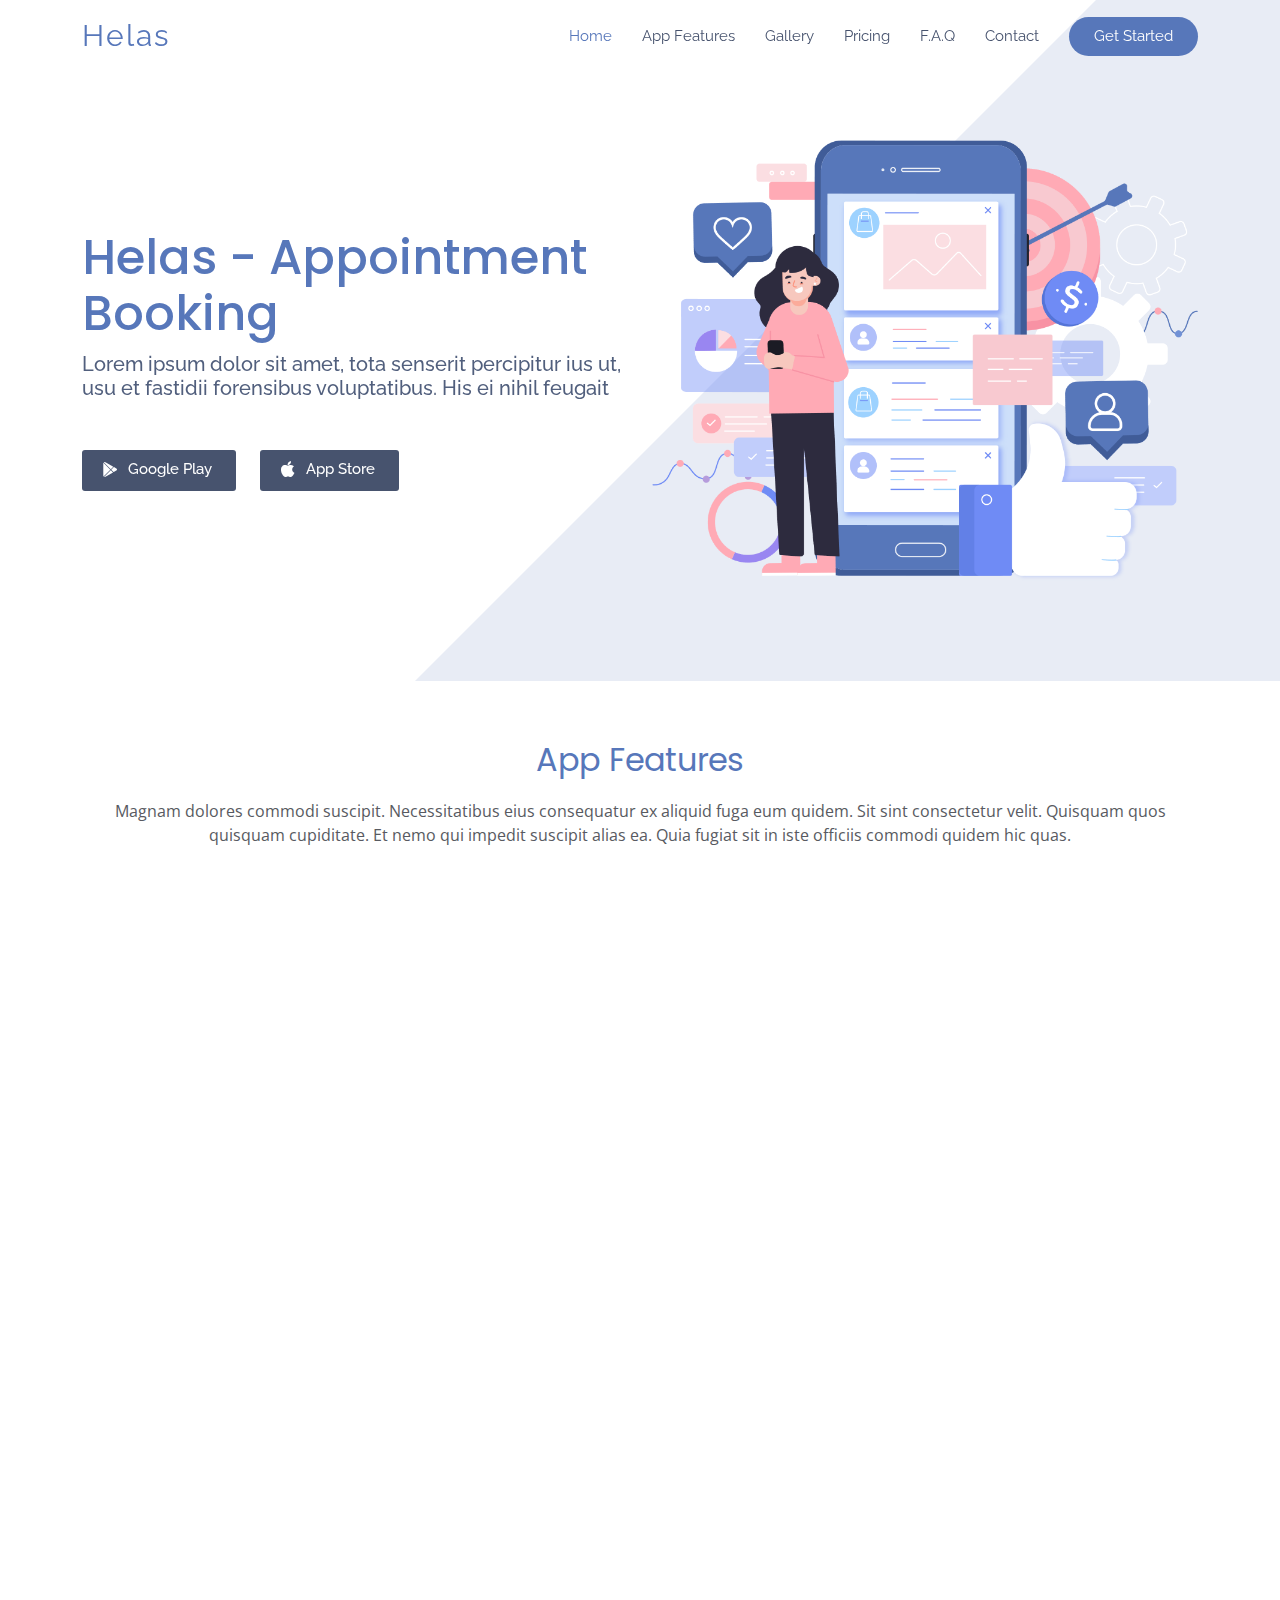
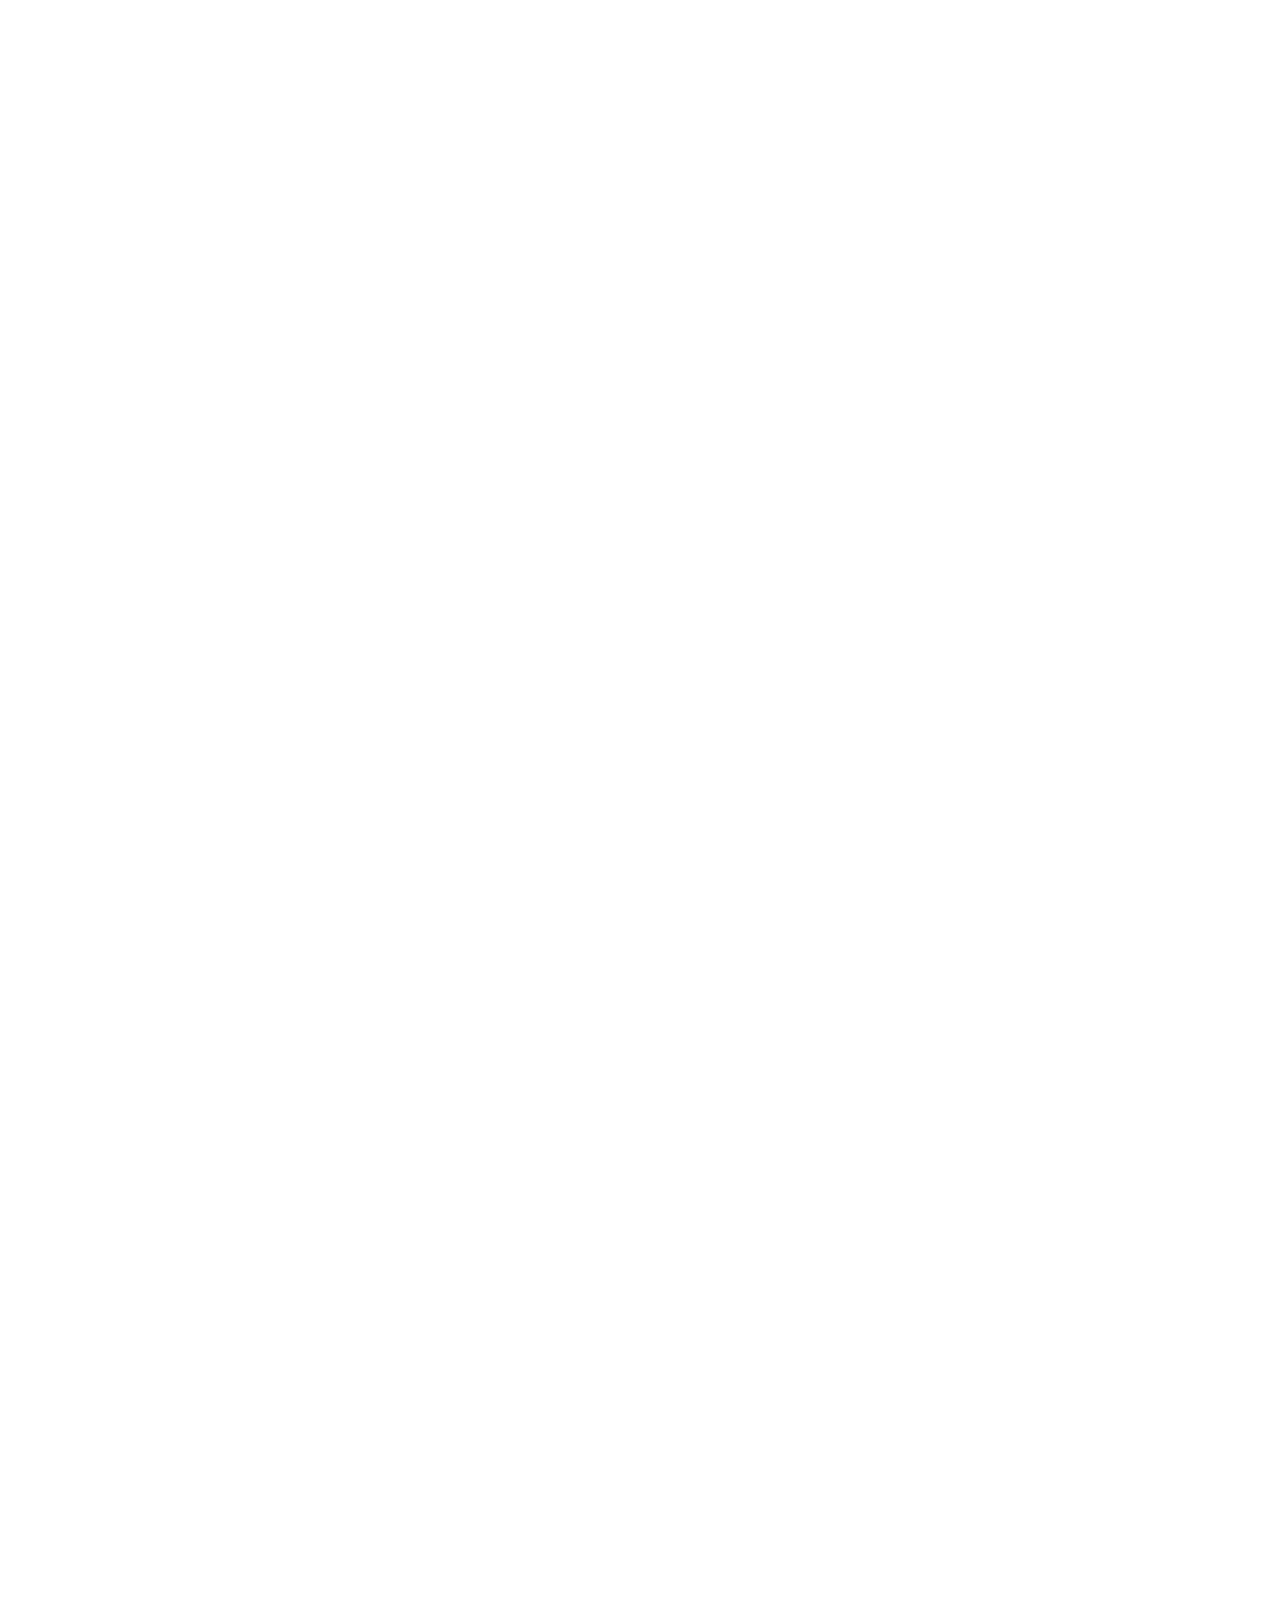
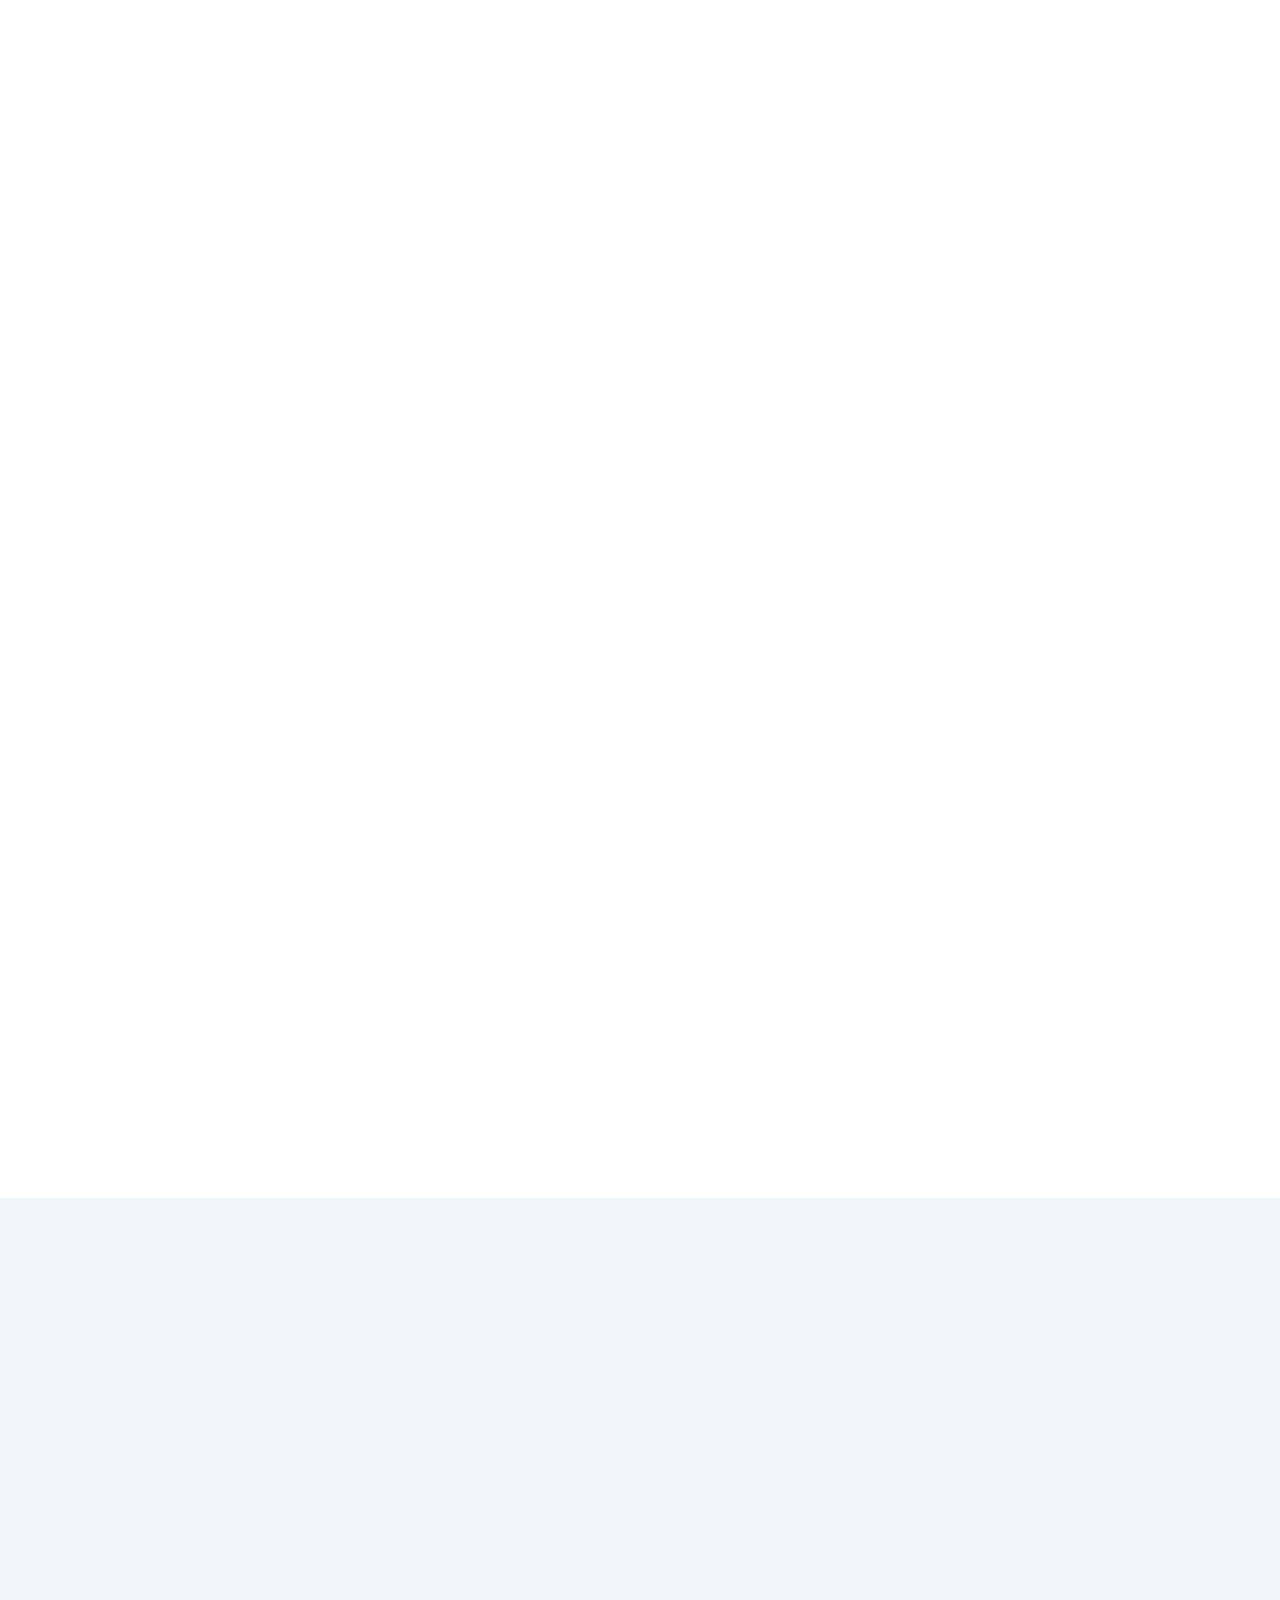
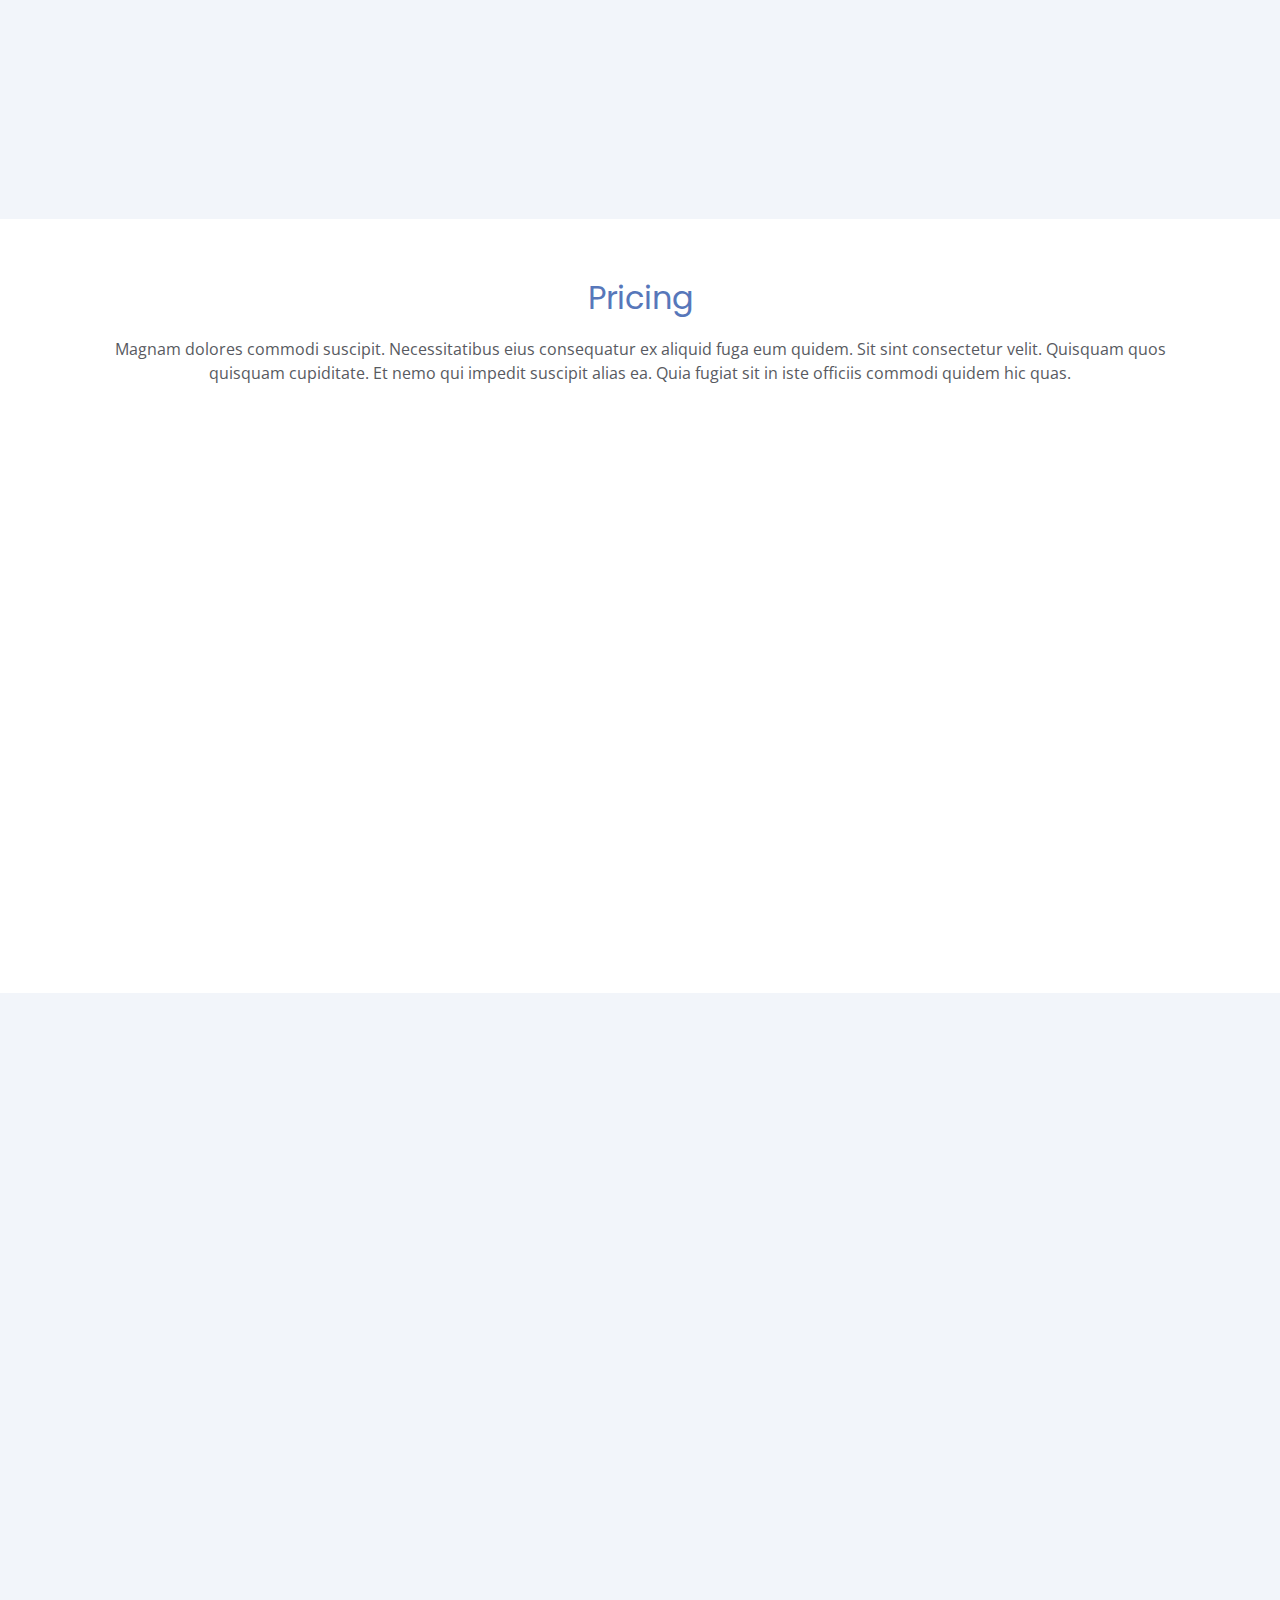
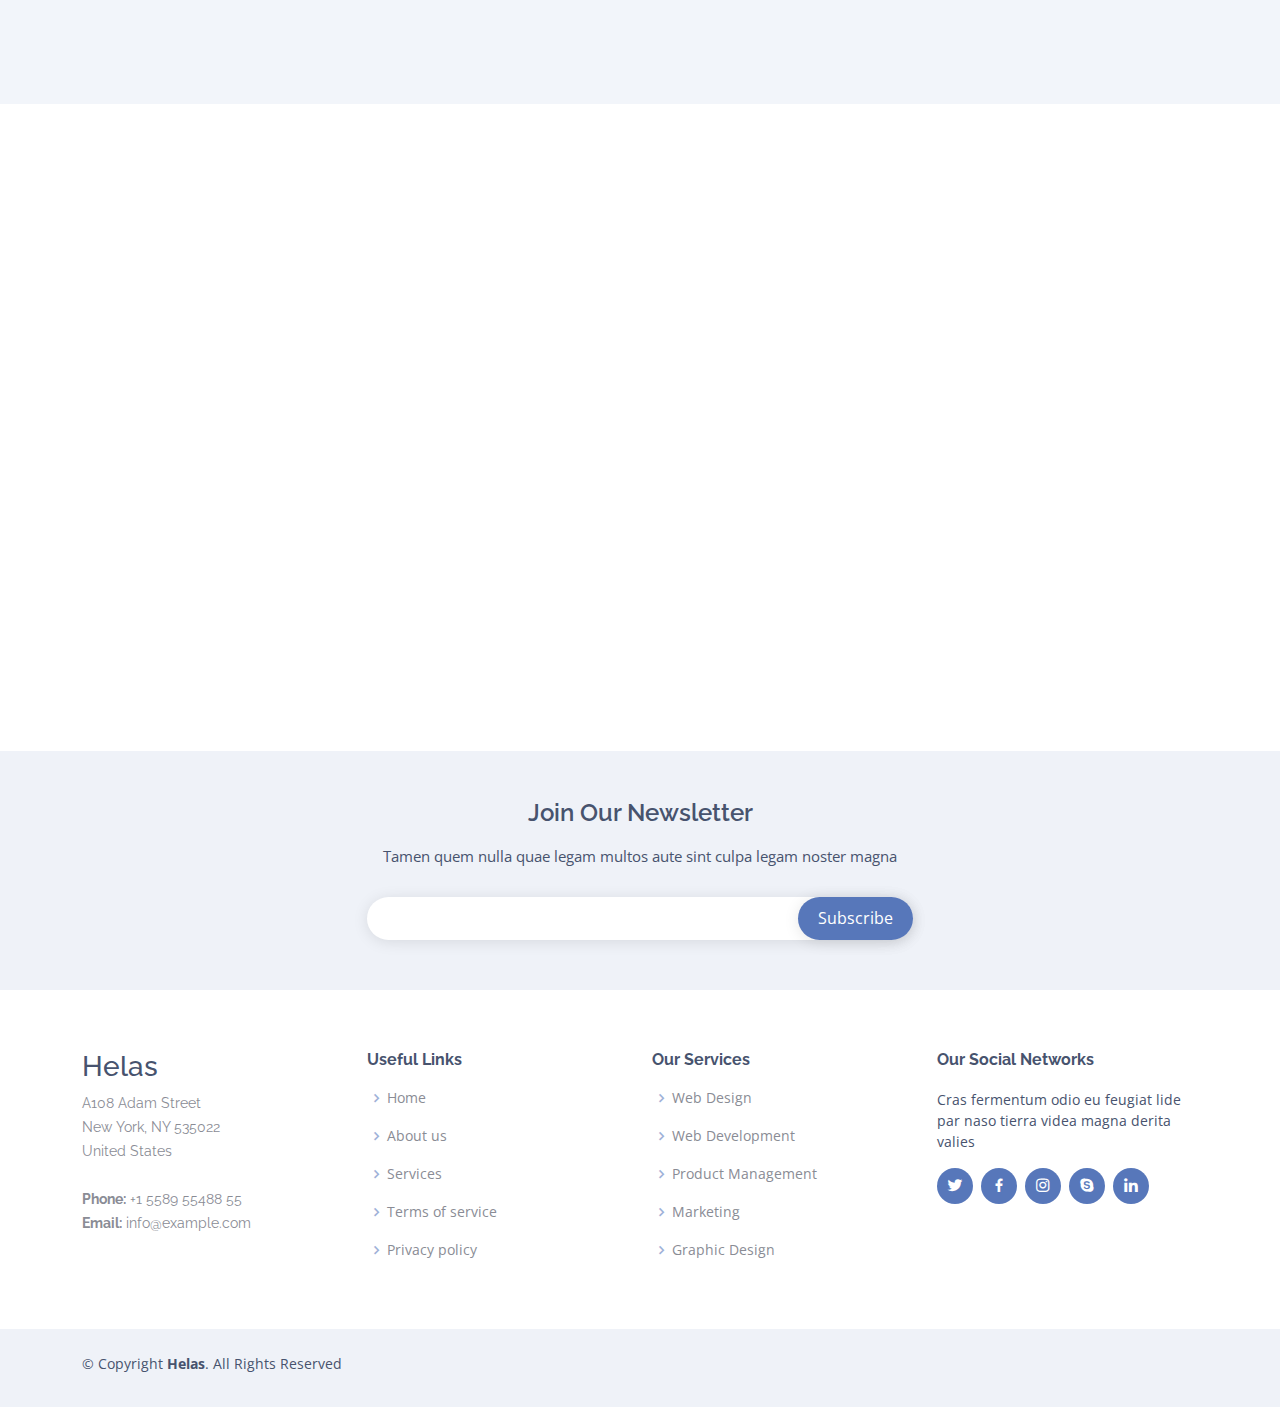
==== index.html @ 165179ce "first commit" ====
<!DOCTYPE html>
<html lang="en">

<head>
  <meta charset="utf-8">
  <meta content="width=device-width, initial-scale=1.0" name="viewport">

  <title>Helas</title>
  <meta content="" name="description">
  <meta content="" name="keywords">

  <!-- Favicons -->
  <link href="assets/img/favicon.png" rel="icon">
  <link href="assets/img/apple-touch-icon.png" rel="apple-touch-icon">

  <!-- Google Fonts -->
  <link href="https://fonts.googleapis.com/css?family=Open+Sans:300,300i,400,400i,600,600i,700,700i|Raleway:300,300i,400,400i,500,500i,600,600i,700,700i|Poppins:300,300i,400,400i,500,500i,600,600i,700,700i" rel="stylesheet">

  <!-- Vendor CSS Files -->
  <link href="assets/vendor/aos/aos.css" rel="stylesheet">
  <link href="assets/vendor/bootstrap/css/bootstrap.min.css" rel="stylesheet">
  <link href="assets/vendor/bootstrap-icons/bootstrap-icons.css" rel="stylesheet">
  <link href="assets/vendor/boxicons/css/boxicons.min.css" rel="stylesheet">
  <link href="assets/vendor/glightbox/css/glightbox.min.css" rel="stylesheet">
  <link href="assets/vendor/swiper/swiper-bundle.min.css" rel="stylesheet">

  <!-- Template Main CSS File -->
  <link href="assets/css/style.css" rel="stylesheet">

  <!-- =======================================================
  * Template Name: Helas - v4.9.1
  * Template URL: https://bootstrapmade.com/free-bootstrap-app-landing-page-template/
  * Author: BootstrapMade.com
  * License: https://bootstrapmade.com/license/
  ======================================================== -->
</head>

<body>

  <!-- ======= Header ======= -->
  <header id="header" class="fixed-top  header-transparent ">
    <div class="container d-flex align-items-center justify-content-between">

      <div class="logo">
        <h1><a href="index.html">Helas</a></h1>
        <!-- Uncomment below if you prefer to use an image logo -->
        <!-- <a href="index.html"><img src="assets/img/logo.png" alt="" class="img-fluid"></a>-->
      </div>

      <nav id="navbar" class="navbar">
        <ul>
          <li><a class="nav-link scrollto active" href="#hero">Home</a></li>
          <li><a class="nav-link scrollto" href="#features">App Features</a></li>
          <li><a class="nav-link scrollto" href="#gallery">Gallery</a></li>
          <li><a class="nav-link scrollto" href="#pricing">Pricing</a></li>
          <li><a class="nav-link scrollto" href="#faq">F.A.Q</a></li>
          <!-- <li class="dropdown"><a href="#"><span>Drop Down</span> <i class="bi bi-chevron-down"></i></a>
            <ul>
              <li><a href="#">Drop Down 1</a></li>
              <li class="dropdown"><a href="#"><span>Deep Drop Down</span> <i class="bi bi-chevron-right"></i></a>
                <ul>
                  <li><a href="#">Deep Drop Down 1</a></li>
                  <li><a href="#">Deep Drop Down 2</a></li>
                  <li><a href="#">Deep Drop Down 3</a></li>
                  <li><a href="#">Deep Drop Down 4</a></li>
                  <li><a href="#">Deep Drop Down 5</a></li>
                </ul>
              </li>
              <li><a href="#">Drop Down 2</a></li>
              <li><a href="#">Drop Down 3</a></li>
              <li><a href="#">Drop Down 4</a></li>
            </ul>
          </li> -->
          <li><a class="nav-link scrollto" href="#contact">Contact</a></li>
          <li><a class="getstarted scrollto" href="#features">Get Started</a></li>
        </ul>
        <i class="bi bi-list mobile-nav-toggle"></i>
      </nav><!-- .navbar -->

    </div>
  </header><!-- End Header -->

  <!-- ======= Hero Section ======= -->
  <section id="hero" class="d-flex align-items-center">

    <div class="container">
      <div class="row">
        <div class="col-lg-6 d-lg-flex flex-lg-column justify-content-center align-items-stretch pt-5 pt-lg-0 order-2 order-lg-1" data-aos="fade-up">
          <div>
            <h1>Helas - Appointment Booking</h1>
            <h2>Lorem ipsum dolor sit amet, tota senserit percipitur ius ut, usu et fastidii forensibus voluptatibus. His ei nihil feugait</h2>
            <a href="#" class="download-btn"><i class="bx bxl-play-store"></i> Google Play</a>
            <a href="#" class="download-btn"><i class="bx bxl-apple"></i> App Store</a>
          </div>
        </div>
        <div class="col-lg-6 d-lg-flex flex-lg-column align-items-stretch order-1 order-lg-2 hero-img" data-aos="fade-up">
          <img src="assets/img/hero-img.png" class="img-fluid" alt="">
        </div>
      </div>
    </div>

  </section><!-- End Hero -->

  <main id="main">

    <!-- ======= App Features Section ======= -->
    <section id="features" class="features">
      <div class="container">

        <div class="section-title">
          <h2>App Features</h2>
          <p>Magnam dolores commodi suscipit. Necessitatibus eius consequatur ex aliquid fuga eum quidem. Sit sint consectetur velit. Quisquam quos quisquam cupiditate. Et nemo qui impedit suscipit alias ea. Quia fugiat sit in iste officiis commodi quidem hic quas.</p>
        </div>

        <div class="row no-gutters">
          <div class="col-xl-7 d-flex align-items-stretch order-2 order-lg-1">
            <div class="content d-flex flex-column justify-content-center">
              <div class="row">
                <div class="col-md-6 icon-box" data-aos="fade-up">
                  <i class="bx bx-receipt"></i>
                  <h4>Corporis voluptates sit</h4>
                  <p>Consequuntur sunt aut quasi enim aliquam quae harum pariatur laboris nisi ut aliquip</p>
                </div>
                <div class="col-md-6 icon-box" data-aos="fade-up" data-aos-delay="100">
                  <i class="bx bx-cube-alt"></i>
                  <h4>Ullamco laboris nisi</h4>
                  <p>Excepteur sint occaecat cupidatat non proident, sunt in culpa qui officia deserunt</p>
                </div>
                <div class="col-md-6 icon-box" data-aos="fade-up" data-aos-delay="200">
                  <i class="bx bx-images"></i>
                  <h4>Labore consequatur</h4>
                  <p>Aut suscipit aut cum nemo deleniti aut omnis. Doloribus ut maiores omnis facere</p>
                </div>
                <div class="col-md-6 icon-box" data-aos="fade-up" data-aos-delay="300">
                  <i class="bx bx-shield"></i>
                  <h4>Beatae veritatis</h4>
                  <p>Expedita veritatis consequuntur nihil tempore laudantium vitae denat pacta</p>
                </div>
                <div class="col-md-6 icon-box" data-aos="fade-up" data-aos-delay="400">
                  <i class="bx bx-atom"></i>
                  <h4>Molestiae dolor</h4>
                  <p>Et fuga et deserunt et enim. Dolorem architecto ratione tensa raptor marte</p>
                </div>
                <div class="col-md-6 icon-box" data-aos="fade-up" data-aos-delay="500">
                  <i class="bx bx-id-card"></i>
                  <h4>Explicabo consectetur</h4>
                  <p>Est autem dicta beatae suscipit. Sint veritatis et sit quasi ab aut inventore</p>
                </div>
              </div>
            </div>
          </div>
          <div class="image col-xl-5 d-flex align-items-stretch justify-content-center order-1 order-lg-2" data-aos="fade-left" data-aos-delay="100">
            <img src="assets/img/features.svg" class="img-fluid" alt="">
          </div>
        </div>

      </div>
    </section><!-- End App Features Section -->

    <!-- ======= Details Section ======= -->
    <section id="details" class="details">
      <div class="container">

        <div class="row content">
          <div class="col-md-4" data-aos="fade-right">
            <img src="assets/img/details-1.png" class="img-fluid" alt="">
          </div>
          <div class="col-md-8 pt-4" data-aos="fade-up">
            <h3>Voluptatem dignissimos provident quasi corporis voluptates sit assumenda.</h3>
            <p class="fst-italic">
              Lorem ipsum dolor sit amet, consectetur adipiscing elit, sed do eiusmod tempor incididunt ut labore et dolore
              magna aliqua.
            </p>
            <ul>
              <li><i class="bi bi-check"></i> Ullamco laboris nisi ut aliquip ex ea commodo consequat.</li>
              <li><i class="bi bi-check"></i> Duis aute irure dolor in reprehenderit in voluptate velit.</li>
              <li><i class="bi bi-check"></i> Iure at voluptas aspernatur dignissimos doloribus repudiandae.</li>
              <li><i class="bi bi-check"></i> Est ipsa assumenda id facilis nesciunt placeat sed doloribus praesentium.</li>
            </ul>
            <p>
              Voluptas nisi in quia excepturi nihil voluptas nam et ut. Expedita omnis eum consequatur non. Sed in asperiores aut repellendus. Error quisquam ab maiores. Quibusdam sit in officia
            </p>
          </div>
        </div>

        <div class="row content">
          <div class="col-md-4 order-1 order-md-2" data-aos="fade-left">
            <img src="assets/img/details-2.png" class="img-fluid" alt="">
          </div>
          <div class="col-md-8 pt-5 order-2 order-md-1" data-aos="fade-up">
            <h3>Corporis temporibus maiores provident</h3>
            <p class="fst-italic">
              Lorem ipsum dolor sit amet, consectetur adipiscing elit, sed do eiusmod tempor incididunt ut labore et dolore
              magna aliqua.
            </p>
            <p>
              Ullamco laboris nisi ut aliquip ex ea commodo consequat. Duis aute irure dolor in reprehenderit in voluptate
              velit esse cillum dolore eu fugiat nulla pariatur. Excepteur sint occaecat cupidatat non proident, sunt in
              culpa qui officia deserunt mollit anim id est laborum
            </p>
            <p>
              Inventore id enim dolor dicta qui et magni molestiae. Mollitia optio officia illum ut cupiditate eos autem. Soluta dolorum repellendus repellat amet autem rerum illum in. Quibusdam occaecati est nisi esse. Saepe aut dignissimos distinctio id enim.
            </p>
          </div>
        </div>

        <div class="row content">
          <div class="col-md-4" data-aos="fade-right">
            <img src="assets/img/details-3.png" class="img-fluid" alt="">
          </div>
          <div class="col-md-8 pt-5" data-aos="fade-up">
            <h3>Sunt consequatur ad ut est nulla consectetur reiciendis animi voluptas</h3>
            <p>Cupiditate placeat cupiditate placeat est ipsam culpa. Delectus quia minima quod. Sunt saepe odit aut quia voluptatem hic voluptas dolor doloremque.</p>
            <ul>
              <li><i class="bi bi-check"></i> Ullamco laboris nisi ut aliquip ex ea commodo consequat.</li>
              <li><i class="bi bi-check"></i> Duis aute irure dolor in reprehenderit in voluptate velit.</li>
              <li><i class="bi bi-check"></i> Facilis ut et voluptatem aperiam. Autem soluta ad fugiat.</li>
            </ul>
            <p>
              Qui consequatur temporibus. Enim et corporis sit sunt harum praesentium suscipit ut voluptatem. Et nihil magni debitis consequatur est.
            </p>
            <p>
              Suscipit enim et. Ut optio esse quidem quam reiciendis esse odit excepturi. Vel dolores rerum soluta explicabo vel fugiat eum non.
            </p>
          </div>
        </div>

        <div class="row content">
          <div class="col-md-4 order-1 order-md-2" data-aos="fade-left">
            <img src="assets/img/details-4.png" class="img-fluid" alt="">
          </div>
          <div class="col-md-8 pt-5 order-2 order-md-1" data-aos="fade-up">
            <h3>Quas et necessitatibus eaque impedit ipsum animi consequatur incidunt in</h3>
            <p class="fst-italic">
              Lorem ipsum dolor sit amet, consectetur adipiscing elit, sed do eiusmod tempor incididunt ut labore et dolore
              magna aliqua.
            </p>
            <p>
              Ullamco laboris nisi ut aliquip ex ea commodo consequat. Duis aute irure dolor in reprehenderit in voluptate
              velit esse cillum dolore eu fugiat nulla pariatur. Excepteur sint occaecat cupidatat non proident, sunt in
              culpa qui officia deserunt mollit anim id est laborum
            </p>
            <ul>
              <li><i class="bi bi-check"></i> Et praesentium laboriosam architecto nam .</li>
              <li><i class="bi bi-check"></i> Eius et voluptate. Enim earum tempore aliquid. Nobis et sunt consequatur. Aut repellat in numquam velit quo dignissimos et.</li>
              <li><i class="bi bi-check"></i> Facilis ut et voluptatem aperiam. Autem soluta ad fugiat.</li>
            </ul>
          </div>
        </div>

      </div>
    </section><!-- End Details Section -->

    <!-- ======= Gallery Section ======= -->
    <section id="gallery" class="gallery">
      <div class="container" data-aos="fade-up">

        <div class="section-title">
          <h2>Gallery</h2>
          <p>Magnam dolores commodi suscipit. Necessitatibus eius consequatur ex aliquid fuga eum quidem. Sit sint consectetur velit. Quisquam quos quisquam cupiditate. Et nemo qui impedit suscipit alias ea. Quia fugiat sit in iste officiis commodi quidem hic quas.</p>
        </div>

      </div>

      <div class="container-fluid" data-aos="fade-up">
        <div class="gallery-slider swiper">
          <div class="swiper-wrapper">
            <div class="swiper-slide"><a href="assets/img/gallery/gallery-1.png" class="gallery-lightbox" data-gall="gallery-carousel"><img src="assets/img/gallery/gallery-1.png" class="img-fluid" alt=""></a></div>
            <div class="swiper-slide"><a href="assets/img/gallery/gallery-2.png" class="gallery-lightbox" data-gall="gallery-carousel"><img src="assets/img/gallery/gallery-2.png" class="img-fluid" alt=""></a></div>
            <div class="swiper-slide"><a href="assets/img/gallery/gallery-3.png" class="gallery-lightbox" data-gall="gallery-carousel"><img src="assets/img/gallery/gallery-3.png" class="img-fluid" alt=""></a></div>
            <div class="swiper-slide"><a href="assets/img/gallery/gallery-4.png" class="gallery-lightbox" data-gall="gallery-carousel"><img src="assets/img/gallery/gallery-4.png" class="img-fluid" alt=""></a></div>
            <div class="swiper-slide"><a href="assets/img/gallery/gallery-5.png" class="gallery-lightbox" data-gall="gallery-carousel"><img src="assets/img/gallery/gallery-5.png" class="img-fluid" alt=""></a></div>
            <div class="swiper-slide"><a href="assets/img/gallery/gallery-6.png" class="gallery-lightbox" data-gall="gallery-carousel"><img src="assets/img/gallery/gallery-6.png" class="img-fluid" alt=""></a></div>
            <div class="swiper-slide"><a href="assets/img/gallery/gallery-7.png" class="gallery-lightbox" data-gall="gallery-carousel"><img src="assets/img/gallery/gallery-7.png" class="img-fluid" alt=""></a></div>
            <div class="swiper-slide"><a href="assets/img/gallery/gallery-8.png" class="gallery-lightbox" data-gall="gallery-carousel"><img src="assets/img/gallery/gallery-8.png" class="img-fluid" alt=""></a></div>
            <div class="swiper-slide"><a href="assets/img/gallery/gallery-9.png" class="gallery-lightbox" data-gall="gallery-carousel"><img src="assets/img/gallery/gallery-9.png" class="img-fluid" alt=""></a></div>
            <div class="swiper-slide"><a href="assets/img/gallery/gallery-10.png" class="gallery-lightbox" data-gall="gallery-carousel"><img src="assets/img/gallery/gallery-10.png" class="img-fluid" alt=""></a></div>
            <div class="swiper-slide"><a href="assets/img/gallery/gallery-11.png" class="gallery-lightbox" data-gall="gallery-carousel"><img src="assets/img/gallery/gallery-11.png" class="img-fluid" alt=""></a></div>
            <div class="swiper-slide"><a href="assets/img/gallery/gallery-12.png" class="gallery-lightbox" data-gall="gallery-carousel"><img src="assets/img/gallery/gallery-12.png" class="img-fluid" alt=""></a></div>
          </div>
          <div class="swiper-pagination"></div>
        </div>

      </div>
    </section><!-- End Gallery Section -->

    <!-- ======= Testimonials Section ======= -->
    <section id="testimonials" class="testimonials section-bg">
      <div class="container" data-aos="fade-up">

        <div class="section-title">
          <h2>Testimonials</h2>
          <p>Magnam dolores commodi suscipit. Necessitatibus eius consequatur ex aliquid fuga eum quidem. Sit sint consectetur velit. Quisquam quos quisquam cupiditate. Et nemo qui impedit suscipit alias ea. Quia fugiat sit in iste officiis commodi quidem hic quas.</p>
        </div>

        <div class="testimonials-slider swiper" data-aos="fade-up" data-aos-delay="100">
          <div class="swiper-wrapper">

            <div class="swiper-slide">
              <div class="testimonial-item">
                <img src="assets/img/testimonials/testimonials-1.jpg" class="testimonial-img" alt="">
                <h3>Saul Goodman</h3>
                <h4>Ceo &amp; Founder</h4>
                <p>
                  <i class="bx bxs-quote-alt-left quote-icon-left"></i>
                  Proin iaculis purus consequat sem cure digni ssim donec porttitora entum suscipit rhoncus. Accusantium quam, ultricies eget id, aliquam eget nibh et. Maecen aliquam, risus at semper.
                  <i class="bx bxs-quote-alt-right quote-icon-right"></i>
                </p>
              </div>
            </div>

            <div class="swiper-slide">
              <div class="testimonial-item">
                <img src="assets/img/testimonials/testimonials-2.jpg" class="testimonial-img" alt="">
                <h3>Sara Wilsson</h3>
                <h4>Designer</h4>
                <p>
                  <i class="bx bxs-quote-alt-left quote-icon-left"></i>
                  Export tempor illum tamen malis malis eram quae irure esse labore quem cillum quid cillum eram malis quorum velit fore eram velit sunt aliqua noster fugiat irure amet legam anim culpa.
                  <i class="bx bxs-quote-alt-right quote-icon-right"></i>
                </p>
              </div>
            </div>

            <div class="swiper-slide">
              <div class="testimonial-item">
                <img src="assets/img/testimonials/testimonials-3.jpg" class="testimonial-img" alt="">
                <h3>Jena Karlis</h3>
                <h4>Store Owner</h4>
                <p>
                  <i class="bx bxs-quote-alt-left quote-icon-left"></i>
                  Enim nisi quem export duis labore cillum quae magna enim sint quorum nulla quem veniam duis minim tempor labore quem eram duis noster aute amet eram fore quis sint minim.
                  <i class="bx bxs-quote-alt-right quote-icon-right"></i>
                </p>
              </div>
            </div>

            <div class="swiper-slide">
              <div class="testimonial-item">
                <img src="assets/img/testimonials/testimonials-4.jpg" class="testimonial-img" alt="">
                <h3>Matt Brandon</h3>
                <h4>Freelancer</h4>
                <p>
                  <i class="bx bxs-quote-alt-left quote-icon-left"></i>
                  Fugiat enim eram quae cillum dolore dolor amet nulla culpa multos export minim fugiat minim velit minim dolor enim duis veniam ipsum anim magna sunt elit fore quem dolore labore illum veniam.
                  <i class="bx bxs-quote-alt-right quote-icon-right"></i>
                </p>
              </div>
            </div>

            <div class="swiper-slide">
              <div class="testimonial-item">
                <img src="assets/img/testimonials/testimonials-5.jpg" class="testimonial-img" alt="">
                <h3>John Larson</h3>
                <h4>Entrepreneur</h4>
                <p>
                  <i class="bx bxs-quote-alt-left quote-icon-left"></i>
                  Quis quorum aliqua sint quem legam fore sunt eram irure aliqua veniam tempor noster veniam enim culpa labore duis sunt culpa nulla illum cillum fugiat legam esse veniam culpa fore nisi cillum quid.
                  <i class="bx bxs-quote-alt-right quote-icon-right"></i>
                </p>
              </div>
            </div>

          </div>
          <div class="swiper-pagination"></div>
        </div>

      </div>
    </section><!-- End Testimonials Section -->

    <!-- ======= Pricing Section ======= -->
    <section id="pricing" class="pricing">
      <div class="container">

        <div class="section-title">
          <h2>Pricing</h2>
          <p>Magnam dolores commodi suscipit. Necessitatibus eius consequatur ex aliquid fuga eum quidem. Sit sint consectetur velit. Quisquam quos quisquam cupiditate. Et nemo qui impedit suscipit alias ea. Quia fugiat sit in iste officiis commodi quidem hic quas.</p>
        </div>

        <div class="row no-gutters">

          <div class="col-lg-4 box" data-aos="fade-right">
            <h3>Free</h3>
            <h4>$0<span>per month</span></h4>
            <ul>
              <li><i class="bx bx-check"></i> Quam adipiscing vitae proin</li>
              <li><i class="bx bx-check"></i> Nec feugiat nisl pretium</li>
              <li><i class="bx bx-check"></i> Nulla at volutpat diam uteera</li>
              <li class="na"><i class="bx bx-x"></i> <span>Pharetra massa massa ultricies</span></li>
              <li class="na"><i class="bx bx-x"></i> <span>Massa ultricies mi quis hendrerit</span></li>
            </ul>
            <a href="#" class="get-started-btn">Get Started</a>
          </div>

          <div class="col-lg-4 box featured" data-aos="fade-up">
            <h3>Business</h3>
            <h4>$29<span>per month</span></h4>
            <ul>
              <li><i class="bx bx-check"></i> Quam adipiscing vitae proin</li>
              <li><i class="bx bx-check"></i> Nec feugiat nisl pretium</li>
              <li><i class="bx bx-check"></i> Nulla at volutpat diam uteera</li>
              <li><i class="bx bx-check"></i> Pharetra massa massa ultricies</li>
              <li><i class="bx bx-check"></i> Massa ultricies mi quis hendrerit</li>
            </ul>
            <a href="#" class="get-started-btn">Get Started</a>
          </div>

          <div class="col-lg-4 box" data-aos="fade-left">
            <h3>Developer</h3>
            <h4>$49<span>per month</span></h4>
            <ul>
              <li><i class="bx bx-check"></i> Quam adipiscing vitae proin</li>
              <li><i class="bx bx-check"></i> Nec feugiat nisl pretium</li>
              <li><i class="bx bx-check"></i> Nulla at volutpat diam uteera</li>
              <li><i class="bx bx-check"></i> Pharetra massa massa ultricies</li>
              <li><i class="bx bx-check"></i> Massa ultricies mi quis hendrerit</li>
            </ul>
            <a href="#" class="get-started-btn">Get Started</a>
          </div>

        </div>

      </div>
    </section><!-- End Pricing Section -->

    <!-- ======= Frequently Asked Questions Section ======= -->
    <section id="faq" class="faq section-bg">
      <div class="container" data-aos="fade-up">

        <div class="section-title">

          <h2>Frequently Asked Questions</h2>
          <p>Magnam dolores commodi suscipit. Necessitatibus eius consequatur ex aliquid fuga eum quidem. Sit sint consectetur velit. Quisquam quos quisquam cupiditate. Et nemo qui impedit suscipit alias ea. Quia fugiat sit in iste officiis commodi quidem hic quas.</p>
        </div>

        <div class="accordion-list">
          <ul>
            <li data-aos="fade-up">
              <i class="bx bx-help-circle icon-help"></i> <a data-bs-toggle="collapse" class="collapse" data-bs-target="#accordion-list-1">Non consectetur a erat nam at lectus urna duis? <i class="bx bx-chevron-down icon-show"></i><i class="bx bx-chevron-up icon-close"></i></a>
              <div id="accordion-list-1" class="collapse show" data-bs-parent=".accordion-list">
                <p>
                  Feugiat pretium nibh ipsum consequat. Tempus iaculis urna id volutpat lacus laoreet non curabitur gravida. Venenatis lectus magna fringilla urna porttitor rhoncus dolor purus non.
                </p>
              </div>
            </li>

            <li data-aos="fade-up" data-aos-delay="100">
              <i class="bx bx-help-circle icon-help"></i> <a data-bs-toggle="collapse" data-bs-target="#accordion-list-2" class="collapsed">Feugiat scelerisque varius morbi enim nunc? <i class="bx bx-chevron-down icon-show"></i><i class="bx bx-chevron-up icon-close"></i></a>
              <div id="accordion-list-2" class="collapse" data-bs-parent=".accordion-list">
                <p>
                  Dolor sit amet consectetur adipiscing elit pellentesque habitant morbi. Id interdum velit laoreet id donec ultrices. Fringilla phasellus faucibus scelerisque eleifend donec pretium. Est pellentesque elit ullamcorper dignissim. Mauris ultrices eros in cursus turpis massa tincidunt dui.
                </p>
              </div>
            </li>

            <li data-aos="fade-up" data-aos-delay="200">
              <i class="bx bx-help-circle icon-help"></i> <a data-bs-toggle="collapse" data-bs-target="#accordion-list-3" class="collapsed">Dolor sit amet consectetur adipiscing elit? <i class="bx bx-chevron-down icon-show"></i><i class="bx bx-chevron-up icon-close"></i></a>
              <div id="accordion-list-3" class="collapse" data-bs-parent=".accordion-list">
                <p>
                  Eleifend mi in nulla posuere sollicitudin aliquam ultrices sagittis orci. Faucibus pulvinar elementum integer enim. Sem nulla pharetra diam sit amet nisl suscipit. Rutrum tellus pellentesque eu tincidunt. Lectus urna duis convallis convallis tellus. Urna molestie at elementum eu facilisis sed odio morbi quis
                </p>
              </div>
            </li>

            <li data-aos="fade-up" data-aos-delay="300">
              <i class="bx bx-help-circle icon-help"></i> <a data-bs-toggle="collapse" data-bs-target="#accordion-list-4" class="collapsed">Tempus quam pellentesque nec nam aliquam sem et tortor consequat? <i class="bx bx-chevron-down icon-show"></i><i class="bx bx-chevron-up icon-close"></i></a>
              <div id="accordion-list-4" class="collapse" data-bs-parent=".accordion-list">
                <p>
                  Molestie a iaculis at erat pellentesque adipiscing commodo. Dignissim suspendisse in est ante in. Nunc vel risus commodo viverra maecenas accumsan. Sit amet nisl suscipit adipiscing bibendum est. Purus gravida quis blandit turpis cursus in.
                </p>
              </div>
            </li>

            <li data-aos="fade-up" data-aos-delay="400">
              <i class="bx bx-help-circle icon-help"></i> <a data-bs-toggle="collapse" data-bs-target="#accordion-list-5" class="collapsed">Tortor vitae purus faucibus ornare. Varius vel pharetra vel turpis nunc eget lorem dolor? <i class="bx bx-chevron-down icon-show"></i><i class="bx bx-chevron-up icon-close"></i></a>
              <div id="accordion-list-5" class="collapse" data-bs-parent=".accordion-list">
                <p>
                  Laoreet sit amet cursus sit amet dictum sit amet justo. Mauris vitae ultricies leo integer malesuada nunc vel. Tincidunt eget nullam non nisi est sit amet. Turpis nunc eget lorem dolor sed. Ut venenatis tellus in metus vulputate eu scelerisque.
                </p>
              </div>
            </li>

          </ul>
        </div>

      </div>
    </section><!-- End Frequently Asked Questions Section -->

    <!-- ======= Contact Section ======= -->
    <section id="contact" class="contact">
      <div class="container" data-aos="fade-up">

        <div class="section-title">
          <h2>Contact</h2>
          <p>Magnam dolores commodi suscipit. Necessitatibus eius consequatur ex aliquid fuga eum quidem. Sit sint consectetur velit. Quisquam quos quisquam cupiditate. Et nemo qui impedit suscipit alias ea. Quia fugiat sit in iste officiis commodi quidem hic quas.</p>
        </div>

        <div class="row">

          <div class="col-lg-6">
            <div class="row">
              <div class="col-lg-6 info">
                <i class="bx bx-map"></i>
                <h4>Address</h4>
                <p>A108 Adam Street,<br>New York, NY 535022</p>
              </div>
              <div class="col-lg-6 info">
                <i class="bx bx-phone"></i>
                <h4>Call Us</h4>
                <p>+1 5589 55488 55<br>+1 5589 22548 64</p>
              </div>
              <div class="col-lg-6 info">
                <i class="bx bx-envelope"></i>
                <h4>Email Us</h4>
                <p>contact@example.com<br>info@example.com</p>
              </div>
              <div class="col-lg-6 info">
                <i class="bx bx-time-five"></i>
                <h4>Working Hours</h4>
                <p>Mon - Fri: 9AM to 5PM<br>Sunday: 9AM to 1PM</p>
              </div>
            </div>
          </div>

          <div class="col-lg-6">
            <form action="forms/contact.php" method="post" role="form" class="php-email-form" data-aos="fade-up">
              <div class="form-group">
                <input placeholder="Your Name" type="text" name="name" class="form-control" id="name" required>
              </div>
              <div class="form-group mt-3">
                <input placeholder="Your Email" type="email" class="form-control" name="email" id="email" required>
              </div>
              <div class="form-group mt-3">
                <input placeholder="Subject" type="text" class="form-control" name="subject" id="subject" required>
              </div>
              <div class="form-group mt-3">
                <textarea placeholder="Message" class="form-control" name="message" rows="5" required></textarea>
              </div>
              <div class="my-3">
                <div class="loading">Loading</div>
                <div class="error-message"></div>
                <div class="sent-message">Your message has been sent. Thank you!</div>
              </div>
              <div class="text-center"><button type="submit">Send Message</button></div>
            </form>
          </div>

        </div>

      </div>
    </section><!-- End Contact Section -->

  </main><!-- End #main -->

  <!-- ======= Footer ======= -->
  <footer id="footer">

    <div class="footer-newsletter">
      <div class="container">
        <div class="row justify-content-center">
          <div class="col-lg-6">
            <h4>Join Our Newsletter</h4>
            <p>Tamen quem nulla quae legam multos aute sint culpa legam noster magna</p>
            <form action="" method="post">
              <input type="email" name="email"><input type="submit" value="Subscribe">
            </form>
          </div>
        </div>
      </div>
    </div>

    <div class="footer-top">
      <div class="container">
        <div class="row">

          <div class="col-lg-3 col-md-6 footer-contact">
            <h3>Helas</h3>
            <p>
              A108 Adam Street <br>
              New York, NY 535022<br>
              United States <br><br>
              <strong>Phone:</strong> +1 5589 55488 55<br>
              <strong>Email:</strong> info@example.com<br>
            </p>
          </div>

          <div class="col-lg-3 col-md-6 footer-links">
            <h4>Useful Links</h4>
            <ul>
              <li><i class="bx bx-chevron-right"></i> <a href="#">Home</a></li>
              <li><i class="bx bx-chevron-right"></i> <a href="#">About us</a></li>
              <li><i class="bx bx-chevron-right"></i> <a href="#">Services</a></li>
              <li><i class="bx bx-chevron-right"></i> <a href="#">Terms of service</a></li>
              <li><i class="bx bx-chevron-right"></i> <a href="#">Privacy policy</a></li>
            </ul>
          </div>

          <div class="col-lg-3 col-md-6 footer-links">
            <h4>Our Services</h4>
            <ul>
              <li><i class="bx bx-chevron-right"></i> <a href="#">Web Design</a></li>
              <li><i class="bx bx-chevron-right"></i> <a href="#">Web Development</a></li>
              <li><i class="bx bx-chevron-right"></i> <a href="#">Product Management</a></li>
              <li><i class="bx bx-chevron-right"></i> <a href="#">Marketing</a></li>
              <li><i class="bx bx-chevron-right"></i> <a href="#">Graphic Design</a></li>
            </ul>
          </div>

          <div class="col-lg-3 col-md-6 footer-links">
            <h4>Our Social Networks</h4>
            <p>Cras fermentum odio eu feugiat lide par naso tierra videa magna derita valies</p>
            <div class="social-links mt-3">
              <a href="#" class="twitter"><i class="bx bxl-twitter"></i></a>
              <a href="#" class="facebook"><i class="bx bxl-facebook"></i></a>
              <a href="#" class="instagram"><i class="bx bxl-instagram"></i></a>
              <a href="#" class="google-plus"><i class="bx bxl-skype"></i></a>
              <a href="#" class="linkedin"><i class="bx bxl-linkedin"></i></a>
            </div>
          </div>

        </div>
      </div>
    </div>

    <div class="container py-4">
      <div class="copyright">
        &copy; Copyright <strong><span>Helas</span></strong>. All Rights Reserved
      </div>
      <div class="credits">
        <!-- All the links in the footer should remain intact. -->
        <!-- You can delete the links only if you purchased the pro version. -->
        <!-- Licensing information: https://bootstrapmade.com/license/ -->
        <!-- Purchase the pro version with working PHP/AJAX contact form: https://bootstrapmade.com/free-bootstrap-app-landing-page-template/ -->
        <!-- Designed by <a href="https://bootstrapmade.com/">BootstrapMade</a> -->
      </div>
    </div>
  </footer><!-- End Footer -->

  <a href="#" class="back-to-top d-flex align-items-center justify-content-center"><i class="bi bi-arrow-up-short"></i></a>

  <!-- Vendor JS Files -->
  <script src="assets/vendor/aos/aos.js"></script>
  <script src="assets/vendor/bootstrap/js/bootstrap.bundle.min.js"></script>
  <script src="assets/vendor/glightbox/js/glightbox.min.js"></script>
  <script src="assets/vendor/swiper/swiper-bundle.min.js"></script>
  <script src="assets/vendor/php-email-form/validate.js"></script>

  <!-- Template Main JS File -->
  <script src="assets/js/main.js"></script>

</body>

</html>
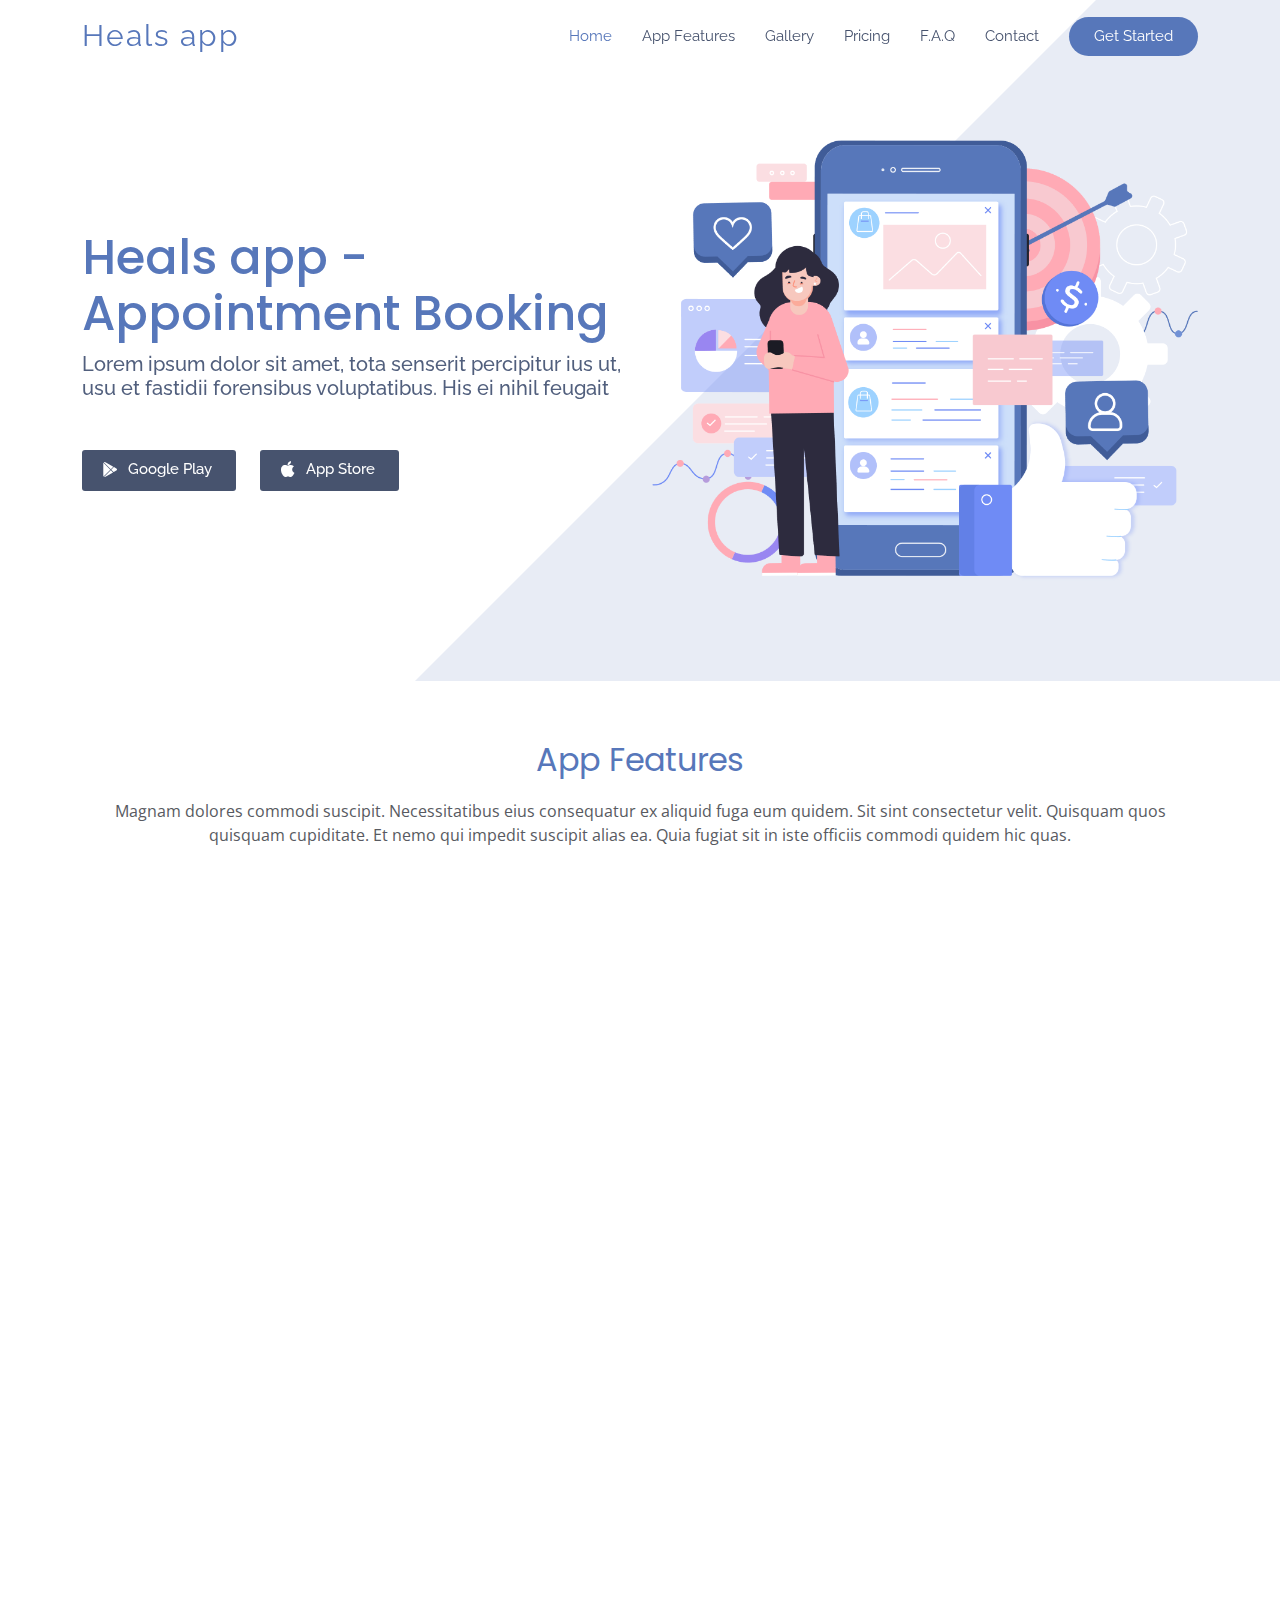
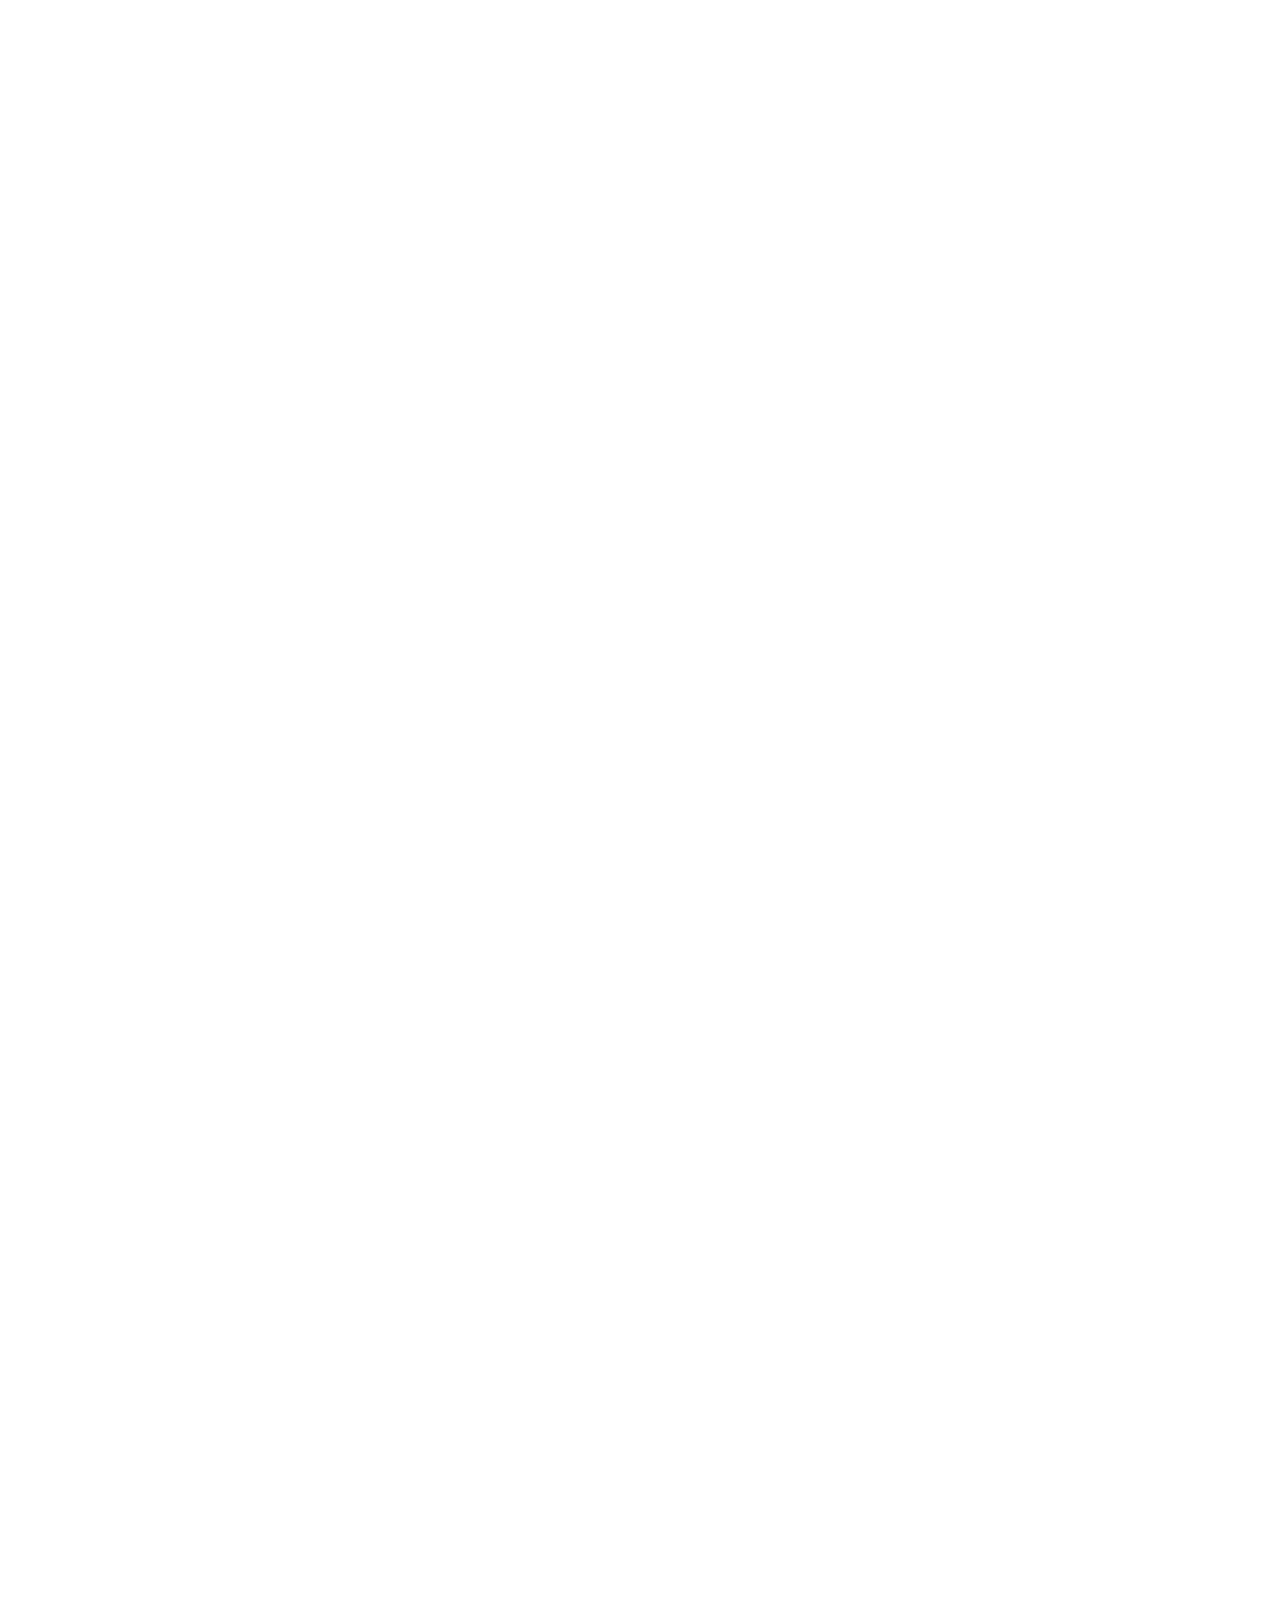
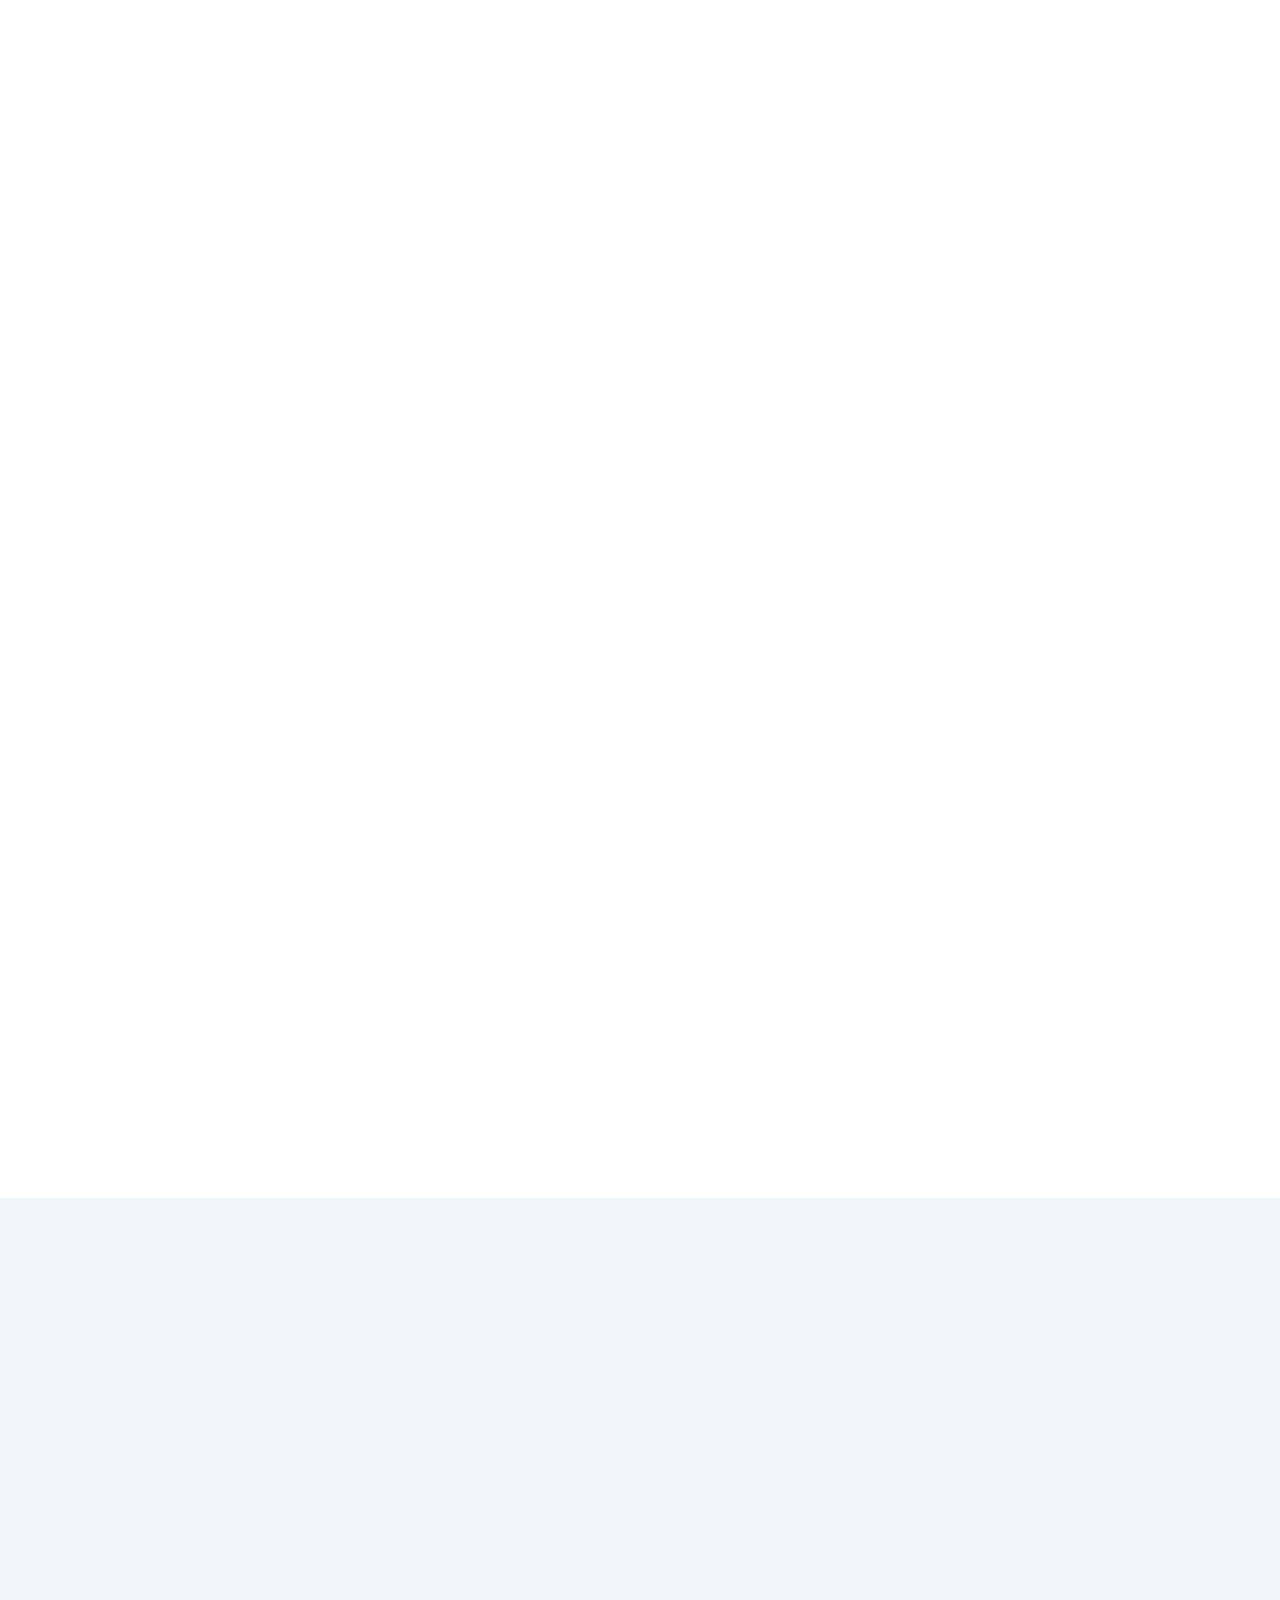
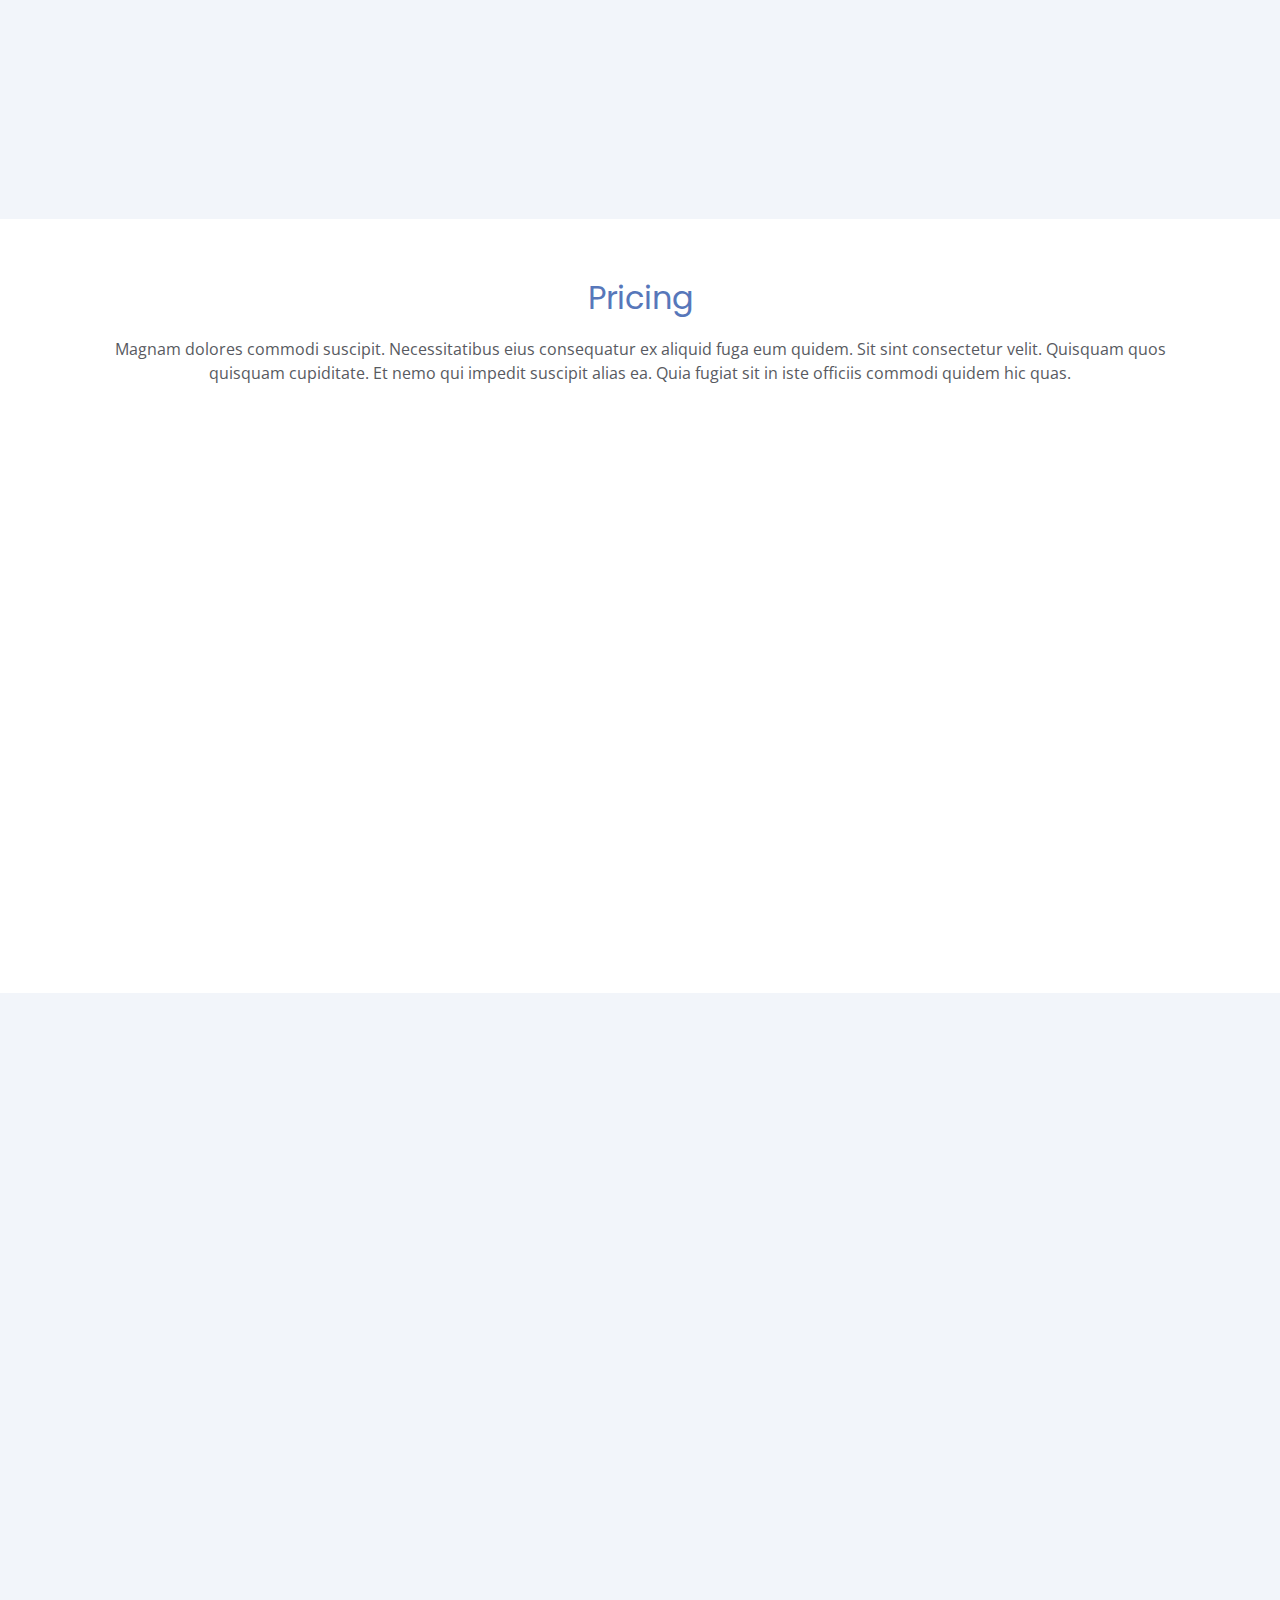
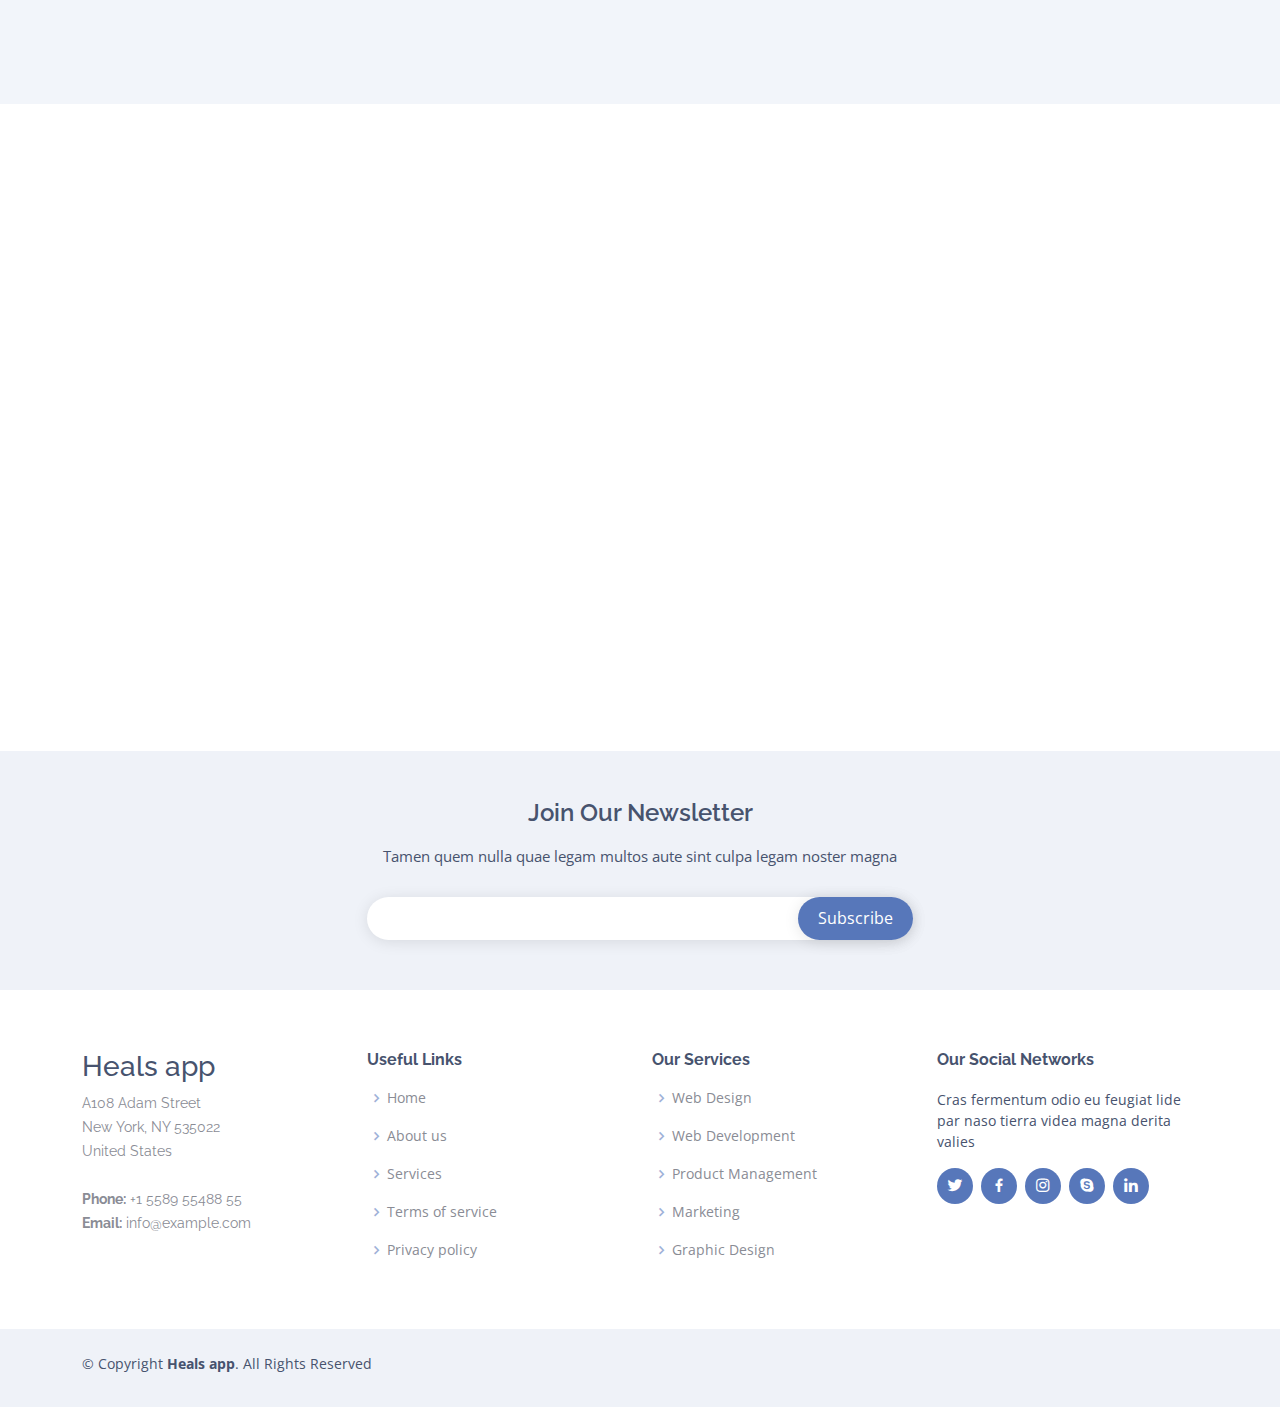
==== commit 1d522890: "name changes" ====
--- a/index.html
+++ b/index.html
@@ -5,7 +5,7 @@
   <meta charset="utf-8">
   <meta content="width=device-width, initial-scale=1.0" name="viewport">
 
-  <title>Helas</title>
+  <title>Heals app</title>
   <meta content="" name="description">
   <meta content="" name="keywords">
 
@@ -28,7 +28,7 @@
   <link href="assets/css/style.css" rel="stylesheet">
 
   <!-- =======================================================
-  * Template Name: Helas - v4.9.1
+  * Template Name: Heals app - v4.9.1
   * Template URL: https://bootstrapmade.com/free-bootstrap-app-landing-page-template/
   * Author: BootstrapMade.com
   * License: https://bootstrapmade.com/license/
@@ -42,7 +42,7 @@
     <div class="container d-flex align-items-center justify-content-between">
 
       <div class="logo">
-        <h1><a href="index.html">Helas</a></h1>
+        <h1><a href="index.html">Heals app</a></h1>
         <!-- Uncomment below if you prefer to use an image logo -->
         <!-- <a href="index.html"><img src="assets/img/logo.png" alt="" class="img-fluid"></a>-->
       </div>
@@ -87,7 +87,7 @@
       <div class="row">
         <div class="col-lg-6 d-lg-flex flex-lg-column justify-content-center align-items-stretch pt-5 pt-lg-0 order-2 order-lg-1" data-aos="fade-up">
           <div>
-            <h1>Helas - Appointment Booking</h1>
+            <h1>Heals app - Appointment Booking</h1>
             <h2>Lorem ipsum dolor sit amet, tota senserit percipitur ius ut, usu et fastidii forensibus voluptatibus. His ei nihil feugait</h2>
             <a href="#" class="download-btn"><i class="bx bxl-play-store"></i> Google Play</a>
             <a href="#" class="download-btn"><i class="bx bxl-apple"></i> App Store</a>
@@ -574,7 +574,7 @@
         <div class="row">
 
           <div class="col-lg-3 col-md-6 footer-contact">
-            <h3>Helas</h3>
+            <h3>Heals app</h3>
             <p>
               A108 Adam Street <br>
               New York, NY 535022<br>
@@ -624,7 +624,7 @@
 
     <div class="container py-4">
       <div class="copyright">
-        &copy; Copyright <strong><span>Helas</span></strong>. All Rights Reserved
+        &copy; Copyright <strong><span>Heals app</span></strong>. All Rights Reserved
       </div>
       <div class="credits">
         <!-- All the links in the footer should remain intact. -->
--- a/assets/css/style.css
+++ b/assets/css/style.css
@@ -1,5 +1,5 @@
 /**
-* Template Name: Helas - v4.9.1
+* Template Name: Heals app - v4.9.1
 * Template URL: https://bootstrapmade.com/free-bootstrap-app-landing-page-template/
 * Author: BootstrapMade.com
 * License: https://bootstrapmade.com/license/
